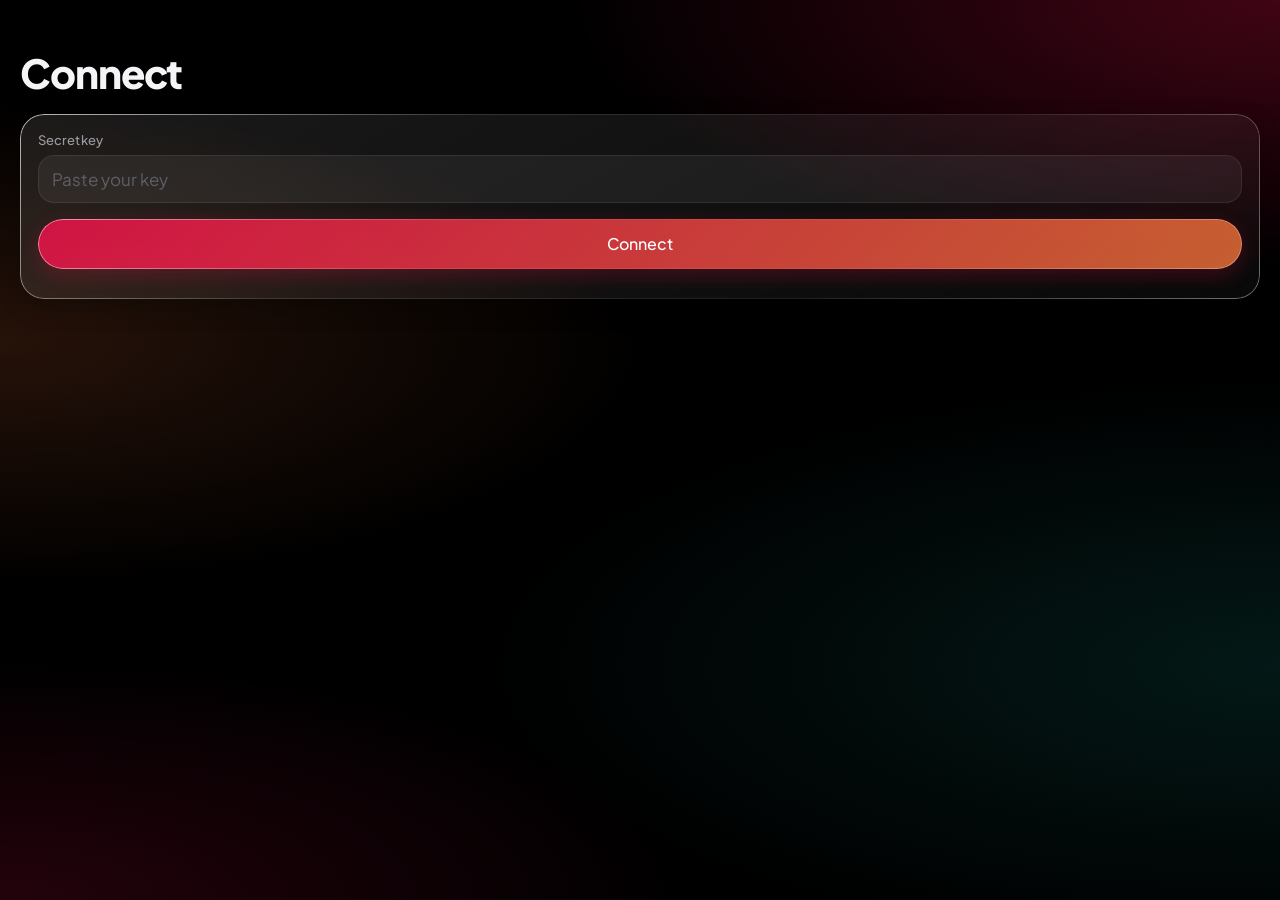
==== index.html @ fc62b3d7 "Add files via upload" ====
<!DOCTYPE html>
<html lang="en">
<head>
  <meta charset="utf-8">
  <title>Workouts</title>
  <meta name="viewport" content="width=device-width, initial-scale=1, viewport-fit=cover">
  <meta name="apple-mobile-web-app-capable" content="yes">
  <meta name="mobile-web-app-capable" content="yes">
  <meta name="apple-mobile-web-app-status-bar-style" content="black-translucent">
  <meta name="apple-mobile-web-app-title" content="Workouts">
  <meta name="theme-color" content="#000000">
  <link rel="apple-touch-icon" href="icon.png">
  <link rel="icon" href="icon.png">
  <link rel="preconnect" href="https://fonts.googleapis.com">
  <link rel="preconnect" href="https://fonts.gstatic.com" crossorigin>
  <link rel="stylesheet" href="https://fonts.googleapis.com/css2?family=Plus+Jakarta+Sans:wght@200..800&display=swap">
  <link rel="stylesheet" href="styles.css?v=30">
</head>
<body>

  <!-- SETUP VIEW: shown once, asks for the secret key -->
  <div id="setupView" class="hidden">
    <h1>Connect</h1>
    <div class="card">
      <label>Secret key</label>
      <input id="keyInput" type="password" placeholder="Paste your key" autocomplete="off" autocapitalize="off">
      <div class="actions"><button onclick="saveKey()">Connect</button></div>
      <div id="setupMsg" class="msg"></div>
    </div>
  </div>

  <!-- HOME TAB -->
  <div id="homeView" class="hidden">
    <h1 id="homeTitle">Home</h1>
    <div id="homeDate" class="homedate"></div>
    <div id="homeBody"></div>
    <div class="ver">Version 30</div>
  </div>

  <!-- SCHEDULE SCREEN -->
  <div id="scheduleView" class="hidden">
    <button class="back" onclick="showTab('home')">‹ Home</button>
    <h1>Schedule</h1>
    <div class="homedate">Pick the workout you plan to do each day. It repeats every week.</div>
    <div id="scheduleRows" class="card"></div>
  </div>

  <!-- LIBRARY TAB -->
  <div id="listView" class="hidden">
    <h1>Library</h1>
    <div id="list"></div>
    <button class="full" onclick="showEditor()">+ Create New Workout</button>
  </div>

  <!-- HISTORY TAB (placeholder for now) -->
  <div id="historyView" class="hidden">
    <h1>History</h1>
    <div id="historyList"></div>
  </div>

  <!-- PROGRESS TAB (placeholder for now) -->
  <div id="progressView" class="hidden">
    <h1>Progress</h1>
    <select id="progPick" class="hidden"></select>
    <div id="progBody" style="margin-top:14px"></div>
  </div>

  <!-- BUILDER VIEW -->
  <div id="builderView" class="hidden">
    <button id="builderBack" class="back" onclick="leaveEditor()">‹ Library</button>
    <h1 id="builderTitle">New Workout</h1>
    <label>Workout name</label>
    <input id="workoutName" placeholder="e.g. Push Day">
    <div id="exerciseRows" style="margin-top:12px"></div>
    <button class="secondary full" onclick="addRow(null, true)">+ Add exercise</button>
    <div class="actions">
      <button id="builderSave" onclick="saveCurrent()">Save workout</button>
      <button class="secondary" onclick="leaveEditor()">Cancel</button>
    </div>
    <div id="builderMsg" class="msg"></div>
    <button id="builderDelete" class="danger full hidden" onclick="deleteCurrentWorkout()">Delete workout</button>
  </div>

  <!-- RUN VIEW -->
  <div id="runView" class="hidden">
    <h1 id="runTitle"></h1>
    <div id="runBody"></div>
    <div class="actions">
      <button onclick="finishWorkout()">Finish workout</button>
    </div>
  </div>

  <!-- FINISH SCREEN: confirms the sets reached your Sheet -->
  <div id="finishView" class="overlay hidden">
    <div id="finishIcon" class="bigcheck wait"></div>
    <h2 id="finishTitle"></h2>
    <p id="finishSub"></p>
    <button id="finishRetry" class="secondary hidden" onclick="flushQueue()">Retry now</button>
    <button id="finishDone" class="hidden" onclick="closeFinish()">Done</button>
  </div>

  <!-- BOTTOM TAB BAR -->
  <nav id="tabBar" class="tabbar hidden">
    <button class="tab" data-tab="home" onclick="showTab('home')">
      <svg viewBox="0 0 24 24"><path d="M4 11l8-7 8 7"/><path d="M6 10v10h12V10"/></svg>
      <span>Home</span>
    </button>
    <button class="tab" data-tab="list" onclick="showTab('list')">
      <svg viewBox="0 0 24 24"><rect x="4" y="3" width="16" height="7" rx="2"/><rect x="4" y="14" width="16" height="7" rx="2"/></svg>
      <span>Library</span>
    </button>
    <button class="tab" data-tab="history" onclick="showTab('history')">
      <svg viewBox="0 0 24 24"><circle cx="12" cy="12" r="9"/><polyline points="12 7 12 12 15.5 14"/></svg>
      <span>History</span>
    </button>
    <button class="tab" data-tab="progress" onclick="showTab('progress')">
      <svg viewBox="0 0 24 24"><polyline points="3 17 9 11 13 15 21 7"/><polyline points="15 7 21 7 21 13"/></svg>
      <span>Progress</span>
    </button>
  </nav>

  <!-- small pill showing background saving status -->
  <div id="syncStatus" class="sync hidden" onclick="flushQueue()"></div>

  <script src="config.js?v=30"></script>
  <script src="app.js?v=30"></script>
</body>
</html>
---- styles.css ----
/* ============================================================
   Workouts — styles
   One accent gradient (pink to orange) is reserved for the single main action on a screen.
   Everything else is quiet: surfaces, hairlines and muted text.
   ============================================================ */
:root {
  --bg: #000;
  --surface: #151517;      /* cards and groups */
  --field: #232326;        /* inputs and quiet buttons */
  --line: rgba(255, 255, 255, 0.07);
  --text: #f5f5f7;
  --muted: #9a9aa1;
  --faint: #5f5f66;
  --pink: #fa114f;
  --orange: #ff7a3d;
  --green: #b6ff3b;
  --teal: #1ee3cf;
  --red: #ff6b60;
  --grad: linear-gradient(135deg, #fa114f, #ff7a3d);
  --r-lg: 24px;            /* cards */
  --r-md: 16px;            /* buttons, inputs */
  --r-sm: 12px;
}
* { -webkit-tap-highlight-color: transparent; }
html { background: var(--bg); }
body {
  box-sizing: border-box; margin: 0;
  font-family: 'Plus Jakarta Sans', -apple-system, 'SF Pro Text', 'SF Pro Display', sans-serif;
  font-size: 16px; line-height: 1.3; letter-spacing: -0.1px;
  background: var(--bg); color: var(--text);
  /* safe-area padding keeps content clear of the clock/battery and the home bar */
  padding: calc(env(safe-area-inset-top) + 14px) 20px calc(env(safe-area-inset-bottom) + 40px);
}
body.has-tabs { padding-bottom: calc(env(safe-area-inset-bottom) + 108px); }

/* ---------- type ---------- */
h1 { font-size: 40px; font-weight: 800; letter-spacing: -1.1px; line-height: 1.05; margin: 38px 0 20px; }
button.back + h1 { margin-top: 12px; }
h2 { font-size: 22px; font-weight: 800; letter-spacing: -0.4px; margin: 0; }
.homedate { color: var(--muted); font-size: 16px; margin: -14px 0 22px; line-height: 1.4; }
.sub { color: var(--muted); font-size: 14px; }
.empty { color: var(--muted); font-size: 15px; line-height: 1.4; }
.msg { color: var(--red); margin-top: 12px; font-size: 14px; line-height: 1.35; }
.ver { text-align: center; color: var(--faint); font-size: 12px; margin-top: 28px; }
label { display: block; font-size: 13px; font-weight: 500; color: var(--muted); margin-bottom: 6px; }
.hidden { display: none !important; }

/* ---------- surfaces ---------- */
.card {
  background: var(--surface); border: 1px solid var(--line);
  border-radius: var(--r-lg); padding: 18px; margin-bottom: 12px;
}
.card b { display: block; font-size: 18px; font-weight: 700; letter-spacing: -0.3px; }
.row { display: flex; gap: 10px; margin-top: 12px; }
.row > div { flex: 1; min-width: 0; }
.group { background: var(--surface); border: 1px solid var(--line); border-radius: var(--r-lg); overflow: hidden; }

/* ---------- fields ---------- */
input, select {
  font-size: 17px; font-family: inherit; padding: 0 14px; height: 48px;
  border: 0; border-radius: var(--r-md);
  width: 100%; box-sizing: border-box; background: var(--field); color: var(--text);
}
input::placeholder { color: var(--faint); }
input:disabled { opacity: 0.55; }
select {
  -webkit-appearance: none; appearance: none; font-weight: 600; padding-right: 42px;
  background-image: url("data:image/svg+xml,%3Csvg xmlns='http://www.w3.org/2000/svg' width='14' height='9' viewBox='0 0 14 9'%3E%3Cpath d='M1.5 1.5L7 7l5.5-5.5' fill='none' stroke='%239a9aa1' stroke-width='2' stroke-linecap='round' stroke-linejoin='round'/%3E%3C/svg%3E");
  background-repeat: no-repeat; background-position: right 16px center;
}

/* ---------- buttons ---------- */
button {
  font-family: inherit; font-size: 16px; font-weight: 650; letter-spacing: -0.1px;
  height: 50px; padding: 0 20px; border: 0; border-radius: var(--r-md);
  color: #fff; background: var(--grad);
}
button:active { transform: scale(0.97); opacity: 0.9; }
button:disabled { opacity: 0.7; }
button.full { width: 100%; }
button.secondary { background: var(--field); color: var(--text); }
button.danger { background: none; color: var(--red); }
button.link { background: none; height: auto; padding: 4px 0; color: var(--pink); font-size: 15px; font-weight: 600; }
button.back { background: none; color: var(--pink); height: 36px; padding: 0; margin: 0 0 2px; font-size: 17px; font-weight: 500; }
button.done { background: var(--green); color: #000; }
button.done:disabled { opacity: 1; }
.actions { display: flex; gap: 10px; margin-top: 16px; }
.actions button { flex: 1; }

/* ---------- placeholder cards while the list loads ---------- */
.skeleton { height: 96px; border-radius: var(--r-lg); margin-bottom: 12px;
  background: linear-gradient(90deg, #151517 25%, #202023 50%, #151517 75%);
  background-size: 200% 100%; animation: shimmer 1.4s linear infinite; }
@keyframes shimmer { from { background-position: 200% 0; } to { background-position: -200% 0; } }

/* ---------- bottom tab bar ---------- */
.tabbar {
  position: fixed; left: 0; right: 0; bottom: 0; z-index: 20;
  display: flex; justify-content: space-around;
  padding: 8px 8px calc(env(safe-area-inset-bottom) + 6px);
  background: rgba(21, 21, 23, 0.9);
  -webkit-backdrop-filter: blur(22px); backdrop-filter: blur(22px);
  border-top: 1px solid var(--line);
}
button.tab {
  flex: 1; height: auto; display: flex; flex-direction: column; align-items: center; gap: 3px;
  background: none; color: var(--faint); padding: 6px 0; border-radius: var(--r-sm);
  font-size: 10.5px; font-weight: 600; letter-spacing: 0;
}
button.tab:active { transform: none; opacity: 0.6; }
button.tab svg { width: 26px; height: 26px; fill: none; stroke: currentColor; stroke-width: 1.8; stroke-linecap: round; stroke-linejoin: round; }
button.tab.active { color: var(--pink); }

/* ---------- finish screen and sync pill ---------- */
.overlay {
  position: fixed; top: 0; left: 0; right: 0; bottom: 0; z-index: 30;
  background: var(--bg); box-sizing: border-box; padding: 24px;
  display: flex; flex-direction: column; align-items: center; justify-content: center; text-align: center;
}
.overlay h2 { font-size: 30px; font-weight: 800; margin: 0 0 8px; letter-spacing: -0.6px; }
.overlay p { color: var(--muted); margin: 0 0 28px; font-size: 16px; max-width: 300px; line-height: 1.4; }
.overlay button { width: 100%; max-width: 320px; }
.overlay button + button { margin-top: 10px; }
.bigcheck { width: 96px; height: 96px; border-radius: 50%; margin-bottom: 22px; display: flex; align-items: center; justify-content: center;
  font-size: 50px; font-weight: 700; background: linear-gradient(135deg, var(--green), var(--teal)); color: #000; }
.bigcheck.wait { background: var(--field); color: var(--muted); }
.bigcheck.warn { background: var(--grad); color: #fff; }
.sync {
  position: fixed; left: 50%; transform: translateX(-50%);
  bottom: calc(env(safe-area-inset-bottom) + 14px);
  max-width: calc(100% - 40px); box-sizing: border-box; text-align: center;
  padding: 9px 16px; border-radius: 999px; font-size: 14px; font-weight: 600; z-index: 10;
  box-shadow: 0 4px 16px rgba(0, 0, 0, 0.6);
}
body.has-tabs .sync { bottom: calc(env(safe-area-inset-bottom) + 84px); }
.sync.pending { background: #3a2418; color: var(--orange); }
.sync.ok { background: #1f2d12; color: var(--green); }
.sync.err { background: #3a1220; color: var(--red); }

/* ---------- home ---------- */
.hero { background: linear-gradient(145deg, rgba(250,17,79,.30), rgba(255,122,61,.16) 70%, rgba(21,21,23,1)); border-color: rgba(255,122,61,.28); padding: 20px; }
.hero b { font-size: 28px; font-weight: 800; letter-spacing: -0.7px; margin-top: 12px; }
.hero .sub { display: block; margin-top: 6px; line-height: 1.4; color: rgba(255,255,255,.7); }
.hero .note { color: var(--green); font-size: 14px; font-weight: 650; margin-bottom: 12px; }
.hero button { margin-top: 18px; }
.chip { display: inline-block; font-size: 13px; font-weight: 650; color: #fff; background: rgba(255,255,255,.14); padding: 5px 12px; border-radius: 999px; }
.sechead { display: flex; align-items: baseline; justify-content: space-between; margin: 28px 2px 12px; }
.week { display: flex; justify-content: space-between; margin-bottom: 14px; }
.wday { display: flex; flex-direction: column; align-items: center; gap: 8px; font-size: 12px; color: var(--muted); font-weight: 600; flex: 1; }
.wday .dot { width: 32px; height: 32px; border-radius: 50%; box-sizing: border-box; display: flex; align-items: center; justify-content: center;
  font-size: 15px; font-weight: 800; background: var(--field); color: #fff; }
.wday.done .dot { background: var(--grad); }
.wday.sched .dot { background: none; border: 2px dashed #4a4a50; }
.wday.sched.missed .dot { border-color: #2c2c30; }
.wday.today { color: var(--text); }
.wday.today .dot { box-shadow: 0 0 0 2px var(--surface), 0 0 0 4px var(--pink); }
.weeksum { color: var(--muted); font-size: 15px; }
.pbrow { display: flex; align-items: center; justify-content: space-between; padding: 13px 0; border-top: 1px solid var(--line); cursor: pointer; }
.pbrow:first-child { border-top: 0; padding-top: 0; }
.pbrow:last-child { padding-bottom: 0; }
.pbrow b { font-size: 17px; }
.pbrow span { color: var(--muted); font-size: 14px; }
.pbval { color: var(--green); font-weight: 800; font-size: 19px; text-align: right; letter-spacing: -0.3px; }
.pbval small { display: block; color: var(--muted); font-size: 13px; font-weight: 500; letter-spacing: 0; }
.resume { border-color: rgba(182,255,59,.35); background: rgba(182,255,59,.07); }
.resume .chip { background: rgba(182,255,59,.18); color: var(--green); margin-bottom: 12px; }
.lrow { display: flex; align-items: center; justify-content: space-between; min-height: 54px; padding: 0 18px; border-top: 1px solid var(--line); font-size: 17px; font-weight: 500; cursor: pointer; }
.lrow:first-child { border-top: 0; }
.lrow .chev2 { color: var(--faint); font-size: 22px; font-weight: 300; }
.switch { flex: none; width: 51px; height: 31px; padding: 0; border-radius: 999px; background: #39393d; position: relative; transition: background .2s; }
.switch::after { content: ''; position: absolute; top: 2px; left: 2px; width: 27px; height: 27px; border-radius: 50%; background: #fff; transition: transform .2s; box-shadow: 0 1px 3px rgba(0,0,0,.4); }
.switch.on { background: var(--green); }
.switch.on::after { transform: translateX(20px); }
.switch:active { transform: none; opacity: 1; }

/* ---------- library ---------- */
.wcard { display: flex; align-items: center; gap: 14px; cursor: pointer; padding: 18px; }
.wmain { flex: 1; min-width: 0; }
.wmain b { font-size: 20px; font-weight: 750; letter-spacing: -0.4px; margin-bottom: 4px; }
.wmain .wsub { color: var(--muted); font-size: 14px; white-space: nowrap; overflow: hidden; text-overflow: ellipsis; }
button.play { flex: none; width: 48px; height: 48px; padding: 0; border-radius: 50%; background: rgba(250,17,79,.16); color: var(--pink); display: flex; align-items: center; justify-content: center; }
button.play svg { width: 18px; height: 18px; fill: currentColor; margin-left: 2px; }

/* ---------- run screen ---------- */
.exhead2 { display: flex; align-items: flex-start; justify-content: space-between; gap: 12px; }
.exhead2 b { font-size: 19px; font-weight: 750; margin-bottom: 8px; }
.exmeta { display: flex; align-items: center; gap: 8px; color: var(--muted); font-size: 14px; }
.pill { background: var(--field); color: var(--text); font-size: 12.5px; font-weight: 600; padding: 3px 10px; border-radius: 999px; }
.restchip { display: flex; align-items: center; gap: 5px; color: var(--muted); font-size: 14px; font-weight: 600; white-space: nowrap; margin-top: 2px; }
.restchip svg { width: 15px; height: 15px; fill: none; stroke: currentColor; stroke-width: 2; stroke-linecap: round; }
.lasttitle { color: var(--muted); font-size: 13px; margin-top: 14px; }
.colhead, .setrow { display: grid; grid-template-columns: 62px 1fr 1fr 58px; gap: 8px; align-items: center; }
.colhead { margin-top: 12px; color: var(--faint); font-size: 12px; font-weight: 600; text-align: center; }
.colhead span:first-child { text-align: left; }
.setrow { margin-top: 8px; }
.setrow input { height: 46px; text-align: center; padding: 0 6px; font-weight: 600; font-variant-numeric: tabular-nums; }
.setrow button { height: 46px; padding: 0; font-size: 15px; background: rgba(250,17,79,.16); color: var(--pink); }
.setrow button.done { background: var(--green); color: #000; }
.setlabel { font-size: 16px; color: var(--text); font-weight: 650; line-height: 1.15; }
.setlabel small { display: block; font-size: 11.5px; font-weight: 500; color: var(--muted); margin-top: 2px; white-space: nowrap; }

/* ---------- history ---------- */
.hrow { border-top: 1px solid var(--line); }
.hrow:first-child { border-top: 0; }
.hhead { display: flex; align-items: center; justify-content: space-between; padding: 16px 18px; cursor: pointer; }
.hhead b { font-size: 17px; margin-bottom: 2px; }
.hhead .sub { font-size: 14px; }
.hright { display: flex; align-items: center; gap: 10px; color: var(--muted); font-size: 14px; }
.chev { color: var(--faint); font-size: 22px; font-weight: 300; width: 14px; text-align: center; }
.hdetail { padding: 0 18px 16px; }
.hex { font-weight: 700; font-size: 16px; margin-top: 14px; display: flex; justify-content: space-between; align-items: baseline; }
.hex span { color: var(--muted); font-weight: 500; font-size: 13px; }
.hset { color: #d1d1d6; font-size: 15px; margin-top: 7px; font-variant-numeric: tabular-nums; display: flex; gap: 14px; }
.hset i { font-style: normal; color: var(--muted); width: 44px; }
.hvol { color: var(--muted); margin-top: 14px; }

/* ---------- editor ---------- */
.exhead { display: flex; align-items: center; gap: 6px; }
.exhead input { flex: 1; min-width: 0; font-weight: 650; }
.handle { flex: none; width: 40px; height: 48px; margin-left: -8px; display: flex; align-items: center; justify-content: center;
  color: var(--faint); cursor: grab; touch-action: none; -webkit-user-select: none; user-select: none; -webkit-touch-callout: none; }
.handle svg { width: 22px; height: 22px; fill: none; stroke: currentColor; stroke-width: 2; stroke-linecap: round; }
.card.shifting { transition: transform 0.15s ease; }
.card.dragging { position: relative; z-index: 5; background: #222225; box-shadow: 0 12px 32px rgba(0, 0, 0, 0.75); }
.exactions { display: flex; justify-content: flex-end; margin-top: 2px; }
.exactions button { height: 32px; padding: 0 4px; background: none; color: var(--red); font-size: 15px; font-weight: 600; }
.exactions button.grow { flex: none; }
#builderDelete { margin-top: 28px; }

/* ---------- progress ---------- */
.tiles { display: flex; gap: 10px; margin-bottom: 12px; }
.tile { flex: 1; background: var(--surface); border: 1px solid var(--line); border-radius: 20px; padding: 14px 8px; text-align: center; min-width: 0; }
.tile b { display: block; font-size: 22px; font-weight: 800; letter-spacing: -0.5px; }
.tile span { color: var(--muted); font-size: 12.5px; }
.chartcard b { margin-bottom: 10px; }
.chart { width: 100%; height: auto; display: block; touch-action: pan-y; }
.chart .grid { stroke: rgba(255,255,255,.07); stroke-width: 1; }
.chart .axis { fill: var(--muted); font-size: 11px; font-family: inherit; }
.chart .line { fill: none; stroke: var(--pink); stroke-width: 2.5; stroke-linejoin: round; stroke-linecap: round; }
.chart .line.teal { stroke: var(--teal); }
.chart .dot { fill: var(--pink); stroke: var(--surface); stroke-width: 2; }
.chart .dot.teal { fill: var(--teal); }
.chart .band { stroke: rgba(250,17,79,.30); stroke-width: 4; stroke-linecap: round; }
.chart .band.teal { stroke: rgba(30,227,207,.30); }
.chart .setdot { fill: rgba(255,255,255,.55); }
.chart .valabel { fill: var(--text); font-size: 12px; font-weight: 700; font-family: inherit; }
.chart .cross { stroke: rgba(255,255,255,.3); stroke-width: 1; }
.chart .ring { fill: none; stroke: var(--text); stroke-width: 1.5; }
.readout { min-height: 38px; margin: 0 0 6px; font-size: 13.5px; line-height: 1.4; color: var(--muted); }
.readout b { display: inline; font-size: 13.5px; margin: 0 10px 0 0; color: var(--text); font-weight: 700; }
.legend { display: flex; gap: 16px; color: var(--muted); font-size: 13px; margin-bottom: 8px; }
.legend i { display: inline-block; width: 10px; height: 10px; border-radius: 5px; margin-right: 6px; vertical-align: -1px; background: var(--pink); }
.legend i.teal { background: var(--teal); }

/* ---------- schedule ---------- */
.schedrow { display: flex; align-items: center; gap: 12px; padding: 9px 0; border-top: 1px solid var(--line); }
.schedrow:first-child { border-top: 0; padding-top: 0; }
.schedrow:last-child { padding-bottom: 0; }
.schedrow .dname { width: 100px; font-weight: 600; font-size: 16px; }
.schedrow.today .dname { color: var(--pink); }
.schedrow select { flex: 1; }
.schedrow select.rest { color: var(--muted); font-weight: 500; }

.card .row:first-of-type { margin-top: 10px; }

/* ============================================================
   LIQUID GLASS LAYER  (v2: restrained)
   Nearly clear surfaces that blur what is behind them, defined by a thin light rim that is brightest
   at the top-left and bottom-right, with almost no fill, shadow or gloss. Remove this section to go flat.
   ============================================================ */
:root {
  --glass-fill: linear-gradient(150deg, rgba(255,255,255,.10), rgba(255,255,255,.035));
  --glass-blur: blur(20px) saturate(150%);
  --glass-shadow: 0 8px 24px rgba(0,0,0,.22);
  --rim: linear-gradient(140deg, rgba(255,255,255,.70), rgba(255,255,255,.12) 32%, rgba(255,255,255,.07) 68%, rgba(255,255,255,.42));
}
/* the thin glass rim, drawn as a 1px gradient border */
.card::before, .group::before, .tile::before, .tabbar::before {
  content: ''; position: absolute; inset: 0; border-radius: inherit; padding: 1px; pointer-events: none;
  background: var(--rim);
  -webkit-mask: linear-gradient(#000 0 0) content-box, linear-gradient(#000 0 0);
  -webkit-mask-composite: xor; mask-composite: exclude;
}
body { background: transparent; }
body::before {
  content: ''; position: fixed; top: 0; left: 0; right: 0; bottom: 0; z-index: -1; pointer-events: none;
  background:
    radial-gradient(70% 38% at 100% 0%,  rgba(250,17,79,.26), transparent 80%),
    radial-gradient(64% 34% at 0% 38%,   rgba(255,122,61,.15), transparent 80%),
    radial-gradient(78% 40% at 100% 74%, rgba(30,227,207,.11), transparent 80%),
    radial-gradient(68% 34% at 0% 100%,  rgba(250,17,79,.14), transparent 80%);
}

/* ---------- surfaces ---------- */
.card, .group, .tile {
  position: relative; isolation: isolate;
  background: var(--glass-fill);
  -webkit-backdrop-filter: var(--glass-blur); backdrop-filter: var(--glass-blur);
  border: 0;
  box-shadow: var(--glass-shadow);
}
.hero { background: linear-gradient(150deg, rgba(250,17,79,.26), rgba(255,122,61,.14) 65%, rgba(255,255,255,.03)); }
.resume { background: linear-gradient(150deg, rgba(182,255,59,.13), rgba(182,255,59,.04)); }
.card.dragging { background: rgba(60,60,66,.85); }
.group .hrow, .group .lrow, .pbrow, .schedrow { border-top-color: rgba(255,255,255,.07); }

/* ---------- buttons ---------- */
button { position: relative; isolation: isolate; border-radius: 999px; }
button::before { content: ''; position: absolute; inset: 0; border-radius: inherit; padding: 1px; pointer-events: none;
  background: linear-gradient(140deg, rgba(255,255,255,.55), rgba(255,255,255,.10) 35%, rgba(255,255,255,.06) 65%, rgba(255,255,255,.32));
  -webkit-mask: linear-gradient(#000 0 0) content-box, linear-gradient(#000 0 0);
  -webkit-mask-composite: xor; mask-composite: exclude; }
/* main action: tinted glass, still see-through, thin rim, soft glow */
button {
  background: linear-gradient(135deg, rgba(250,17,79,.80), rgba(255,122,61,.76));
  border: 0; box-shadow: 0 6px 20px rgba(250,17,79,.22);
}
/* secondary: clear glass */
button.secondary {
  background: linear-gradient(150deg, rgba(255,255,255,.10), rgba(255,255,255,.03));
  -webkit-backdrop-filter: blur(16px) saturate(150%); backdrop-filter: blur(16px) saturate(150%);
  box-shadow: 0 4px 14px rgba(0,0,0,.18);
}
button.danger, button.link, button.back, button.tab, button.switch { background: none; box-shadow: none; }
button.danger::before, button.link::before, button.back::before, button.tab::before, button.switch::before { display: none; }
.exactions button { background: none; box-shadow: none; }
.exactions button::before { display: none; }
/* Log: clear, rimless glass until logged; logged: soft lime glass */
.setrow button {
  background: linear-gradient(150deg, rgba(255,255,255,.14), rgba(255,255,255,.04));
  -webkit-backdrop-filter: blur(14px) saturate(150%); backdrop-filter: blur(14px) saturate(150%);
  color: #fff; box-shadow: none; font-size: 12px; font-weight: 700; letter-spacing: .2px;
}
.setrow button::before { display: none; }
.setrow button.done, button.done {
  background: linear-gradient(150deg, rgba(190,255,70,.88), rgba(130,230,40,.82)); color: #0b1500;
  box-shadow: 0 3px 12px rgba(150,255,50,.18);
}
.setrow button.done::before, button.done::before { display: block; }
button.play {
  background: linear-gradient(150deg, rgba(250,17,79,.30), rgba(255,122,61,.14)); color: #fff;
  -webkit-backdrop-filter: blur(14px) saturate(150%); backdrop-filter: blur(14px) saturate(150%);
  box-shadow: 0 4px 14px rgba(250,17,79,.14);
}

/* ---------- fields ---------- */
input, select {
  background-color: rgba(255,255,255,.055);
  box-shadow: inset 0 0 0 1px rgba(255,255,255,.08);
}
select { background-image: url("data:image/svg+xml,%3Csvg xmlns='http://www.w3.org/2000/svg' width='14' height='9' viewBox='0 0 14 9'%3E%3Cpath d='M1.5 1.5L7 7l5.5-5.5' fill='none' stroke='%23c7c7cc' stroke-width='2' stroke-linecap='round' stroke-linejoin='round'/%3E%3C/svg%3E"); }
.pill { background: rgba(255,255,255,.10); }
.chip { background: rgba(255,255,255,.12); -webkit-backdrop-filter: blur(10px); backdrop-filter: blur(10px); }

/* ---------- tab bar: clear glass strip anchored to the bottom edge ---------- */
.tabbar {
  background: linear-gradient(180deg, rgba(255,255,255,.06), rgba(255,255,255,.025));
  -webkit-backdrop-filter: blur(28px) saturate(160%); backdrop-filter: blur(28px) saturate(160%);
  border-top: 0; box-shadow: none; border-radius: 0;
}
.tabbar::before { border-radius: 0; padding: 1px 0 0; background: linear-gradient(90deg, rgba(255,255,255,.04), rgba(255,255,255,.26), rgba(255,255,255,.04)); }
button.tab { color: rgba(255,255,255,.55); border-radius: 18px; }
button.tab.active { color: #ff5c7f; background: rgba(255,255,255,.09); box-shadow: inset 0 0 0 1px rgba(255,255,255,.10); }

/* ---------- switch, dots, overlays ---------- */
.switch { background: rgba(255,255,255,.14); box-shadow: inset 0 0 0 1px rgba(255,255,255,.10); }
.switch::after { background: #fff; box-shadow: 0 2px 6px rgba(0,0,0,.35); }
.switch.on { background: linear-gradient(150deg, rgba(190,255,70,.9), rgba(120,225,40,.85)); }
.wday .dot { background: rgba(255,255,255,.08); box-shadow: inset 0 0 0 1px rgba(255,255,255,.10); }
.wday.done .dot { background: linear-gradient(135deg, rgba(250,17,79,.85), rgba(255,122,61,.85)); box-shadow: 0 3px 10px rgba(250,17,79,.22); }
.wday.sched .dot { background: none; box-shadow: none; }
.wday.today .dot { box-shadow: 0 0 0 2px #000, 0 0 0 4px var(--pink); }
.wday.done.today .dot { box-shadow: 0 0 0 2px #000, 0 0 0 4px var(--pink); }
.overlay { background: rgba(0,0,0,.55); -webkit-backdrop-filter: blur(30px) saturate(150%); backdrop-filter: blur(30px) saturate(150%); }
.sync { -webkit-backdrop-filter: blur(16px) saturate(150%); backdrop-filter: blur(16px) saturate(150%); border: 1px solid rgba(255,255,255,.12); box-shadow: 0 6px 18px rgba(0,0,0,.35); }
.sync.pending { background: rgba(255,122,61,.18); }
.sync.ok { background: rgba(182,255,59,.15); }
.sync.err { background: rgba(250,17,79,.22); }
.chart .dot { stroke: rgba(20,20,24,.9); }
.chart .grid { stroke: rgba(255,255,255,.08); }

/* people who turn off transparency in iOS accessibility settings get solid surfaces */
@media (prefers-reduced-transparency: reduce) {
  body::before { display: none; }
  .card, .group, .tile, .tabbar, .overlay, button.secondary { background: #1c1c1e; -webkit-backdrop-filter: none; backdrop-filter: none; }
}

/* ============================================================
   MOTION  (v26: slow and eased)
   Screens and tabs: 0.85s, long soft ease. Editor slide and History expand: 0.72s, same curve.
   Switch and button presses: a gentler, shorter ease. Skipped when iOS Reduce Motion is on.
   Remove this section to turn all animation off.
   ============================================================ */
:root {
  --ease-luxe: cubic-bezier(.33, 0, .15, 1);
  --ease-soft: cubic-bezier(.4, 0, .2, 1);
  --ease-press: cubic-bezier(.25, .8, .25, 1);
  --t-tab: .85s; --t-push: .72s; --t-expand: .72s; --t-switch: .4s; --t-press: .3s;
}

/* tabs: the whole screen fades and rises once. Content inside is not animated separately,
   so a refresh that redraws it can never restart an animation. */
@keyframes rise  { from { opacity: 0; transform: translateY(14px); } to { opacity: 1; transform: none; } }
@keyframes slidein { from { opacity: 0; transform: translateX(40px); } to { opacity: 1; transform: none; } }
.enter { animation: rise var(--t-tab) var(--ease-luxe) backwards; }
.enter-push { animation: slidein var(--t-push) var(--ease-luxe) backwards; }
/* editor exercise cards (drawn once, never redrawn) follow in sequence */
.enter-push #exerciseRows > * { animation: rise var(--t-push) var(--ease-luxe) backwards; }
.enter-push #exerciseRows > *:nth-child(2) { animation-delay: .07s; }
.enter-push #exerciseRows > *:nth-child(3) { animation-delay: .14s; }
.enter-push #exerciseRows > *:nth-child(4) { animation-delay: .21s; }
.enter-push #exerciseRows > *:nth-child(5) { animation-delay: .28s; }
.enter-push #exerciseRows > *:nth-child(n+6) { animation-delay: .35s; }

/* presses: buttons and tappable cards dip slightly, then ease back */
button { transition: transform var(--t-press) var(--ease-press), opacity .3s ease, background-color .3s ease, box-shadow .3s ease; }
button:active { transform: scale(.97); }
button.tab:active { transform: none; }
.wcard { transition: transform var(--t-press) var(--ease-press); }
.wcard:active { transform: scale(.988); }
button.tab { transition: color .3s ease, background-color .35s ease, box-shadow .35s ease; }

/* switch: knob glides across, track colour fades */
button.switch { transition: background var(--t-switch) var(--ease-soft), box-shadow var(--t-switch) var(--ease-soft); }
button.switch::after { transition: transform var(--t-switch) var(--ease-soft), width .25s ease; }

/* History: height is animated from script (see toggleHistoryRow); the chevron turns with it */
.hwrap { display: none; }
.hrow.open .hwrap { display: block; }
.chev { transition: transform var(--t-expand) var(--ease-luxe); }
.hrow.open .chev { transform: rotate(90deg); }

/* editor: new exercise cards fade in, removed ones fold away */
@keyframes popin { from { opacity: 0; transform: translateY(16px); } to { opacity: 1; transform: none; } }
.card.rowin { animation: popin var(--t-push) var(--ease-luxe) backwards; }
.card.leaving { transition: height .45s var(--ease-luxe), opacity .35s ease, margin .45s var(--ease-luxe), padding .45s var(--ease-luxe); height: 0 !important; opacity: 0; margin-top: 0; margin-bottom: 0; padding-top: 0; padding-bottom: 0; overflow: hidden; border-width: 0; }

/* Log: a logged set eases in with a soft lime ring */
@keyframes logpop { 0% { transform: scale(.94); } 100% { transform: scale(1); } }
@keyframes ring { from { box-shadow: 0 0 0 0 rgba(190,255,70,.45); } to { box-shadow: 0 0 0 10px rgba(190,255,70,0); } }
.setrow button.pop { animation: logpop .5s var(--ease-press), ring .9s ease-out; }

/* overlays and the saved/sync pill fade in */
@keyframes fadeup { from { opacity: 0; transform: scale(.98); } to { opacity: 1; transform: none; } }
.overlay:not(.hidden) { animation: fadeup .5s var(--ease-luxe); }
@keyframes toastin { from { opacity: 0; transform: translate(-50%, 8px); } to { opacity: 1; transform: translate(-50%, 0); } }
.sync:not(.hidden) { animation: toastin .4s var(--ease-luxe); }

@media (prefers-reduced-motion: reduce) {
  *, *::before, *::after { animation: none !important; transition-duration: .01ms !important; }
}

/* no scroll bar on the side */
html, body { scrollbar-width: none; -ms-overflow-style: none; }
html::-webkit-scrollbar, body::-webkit-scrollbar, *::-webkit-scrollbar { display: none; width: 0; height: 0; }

/* ---------- v25: Library delete button, switch restyle ---------- */
button.trash { flex: none; width: 40px; height: 40px; padding: 0; border-radius: 50%; background: none; box-shadow: none; color: rgba(255,255,255,.45);
  display: flex; align-items: center; justify-content: center; -webkit-backdrop-filter: none; backdrop-filter: none; }
button.trash::before { display: none; }
button.trash svg { width: 20px; height: 20px; fill: none; stroke: currentColor; stroke-width: 1.8; stroke-linecap: round; stroke-linejoin: round; }
button.trash:active { color: var(--red); background: rgba(250,17,79,.14); }

/* switch: clear glass track with a thin rim; on = the app's accent gradient; frosted-white knob */
button.switch { width: 52px; height: 32px; background: linear-gradient(150deg, rgba(255,255,255,.14), rgba(255,255,255,.05));
  -webkit-backdrop-filter: blur(10px); backdrop-filter: blur(10px);
  box-shadow: inset 0 0 0 1px rgba(255,255,255,.26); }
button.switch::after { top: 3px; left: 3px; width: 26px; height: 26px; background: linear-gradient(180deg, #fff, #ececf1); box-shadow: 0 2px 6px rgba(0,0,0,.35); }
button.switch.on { background: linear-gradient(135deg, rgba(250,17,79,.88), rgba(255,122,61,.84)); box-shadow: inset 0 0 0 1px rgba(255,255,255,.34), 0 4px 14px rgba(250,17,79,.25); }
button.switch.on::after { transform: translateX(20px); }
button.switch:active::after { width: 32px; }
button.switch.on:active::after { transform: translateX(14px); }

/* v27: cards, groups and tiles sit over a smooth gradient, so blurring it is invisible but expensive while animating.
   The tab bar and overlays keep their blur because content scrolls beneath them. */
.card, .group, .tile { -webkit-backdrop-filter: none; backdrop-filter: none; }

/* while a row expands, the tab bar's live blur is swapped for a plain tint so the phone doesn't have to
   re-blur the moving list every frame */
body.busy .tabbar { -webkit-backdrop-filter: none; backdrop-filter: none; background: rgba(14,14,18,.80); }

/* ============================================================
   TYPE  (Plus Jakarta Sans: weights for each kind of text)
   Change a number here to restyle that kind of text everywhere. 300 is the thinnest, 800 the boldest.
   ============================================================ */
.sechead h2 { font-weight: 500 !important; }                                  /* section headings */
.hero b, .card b { font-weight: 650 !important; }                             /* card titles */
.wmain b, .exhead2 b { font-weight: 650 !important; }                         /* workout and exercise names */
.hhead b, .hex { font-weight: 600 !important; }                               /* history names */
.pbrow b, .exhead input { font-weight: 550 !important; }                      /* personal-best names, editor exercise box */
body, .lrow { font-weight: 400 !important; }                                  /* body and list text */
.sub, .wsub, .homedate, .lasttitle, .hset, .hset i, .pbval small, .setlabel small, .hex span, .overlay p, .empty { font-weight: 300 !important; }  /* secondary text */
button, button.link, .exactions button, .pbtn { font-weight: 500 !important; } /* buttons */
.setrow button { font-weight: 600 !important; }                               /* Log button */
button.tab { font-weight: 600 !important; }                                   /* tab labels */
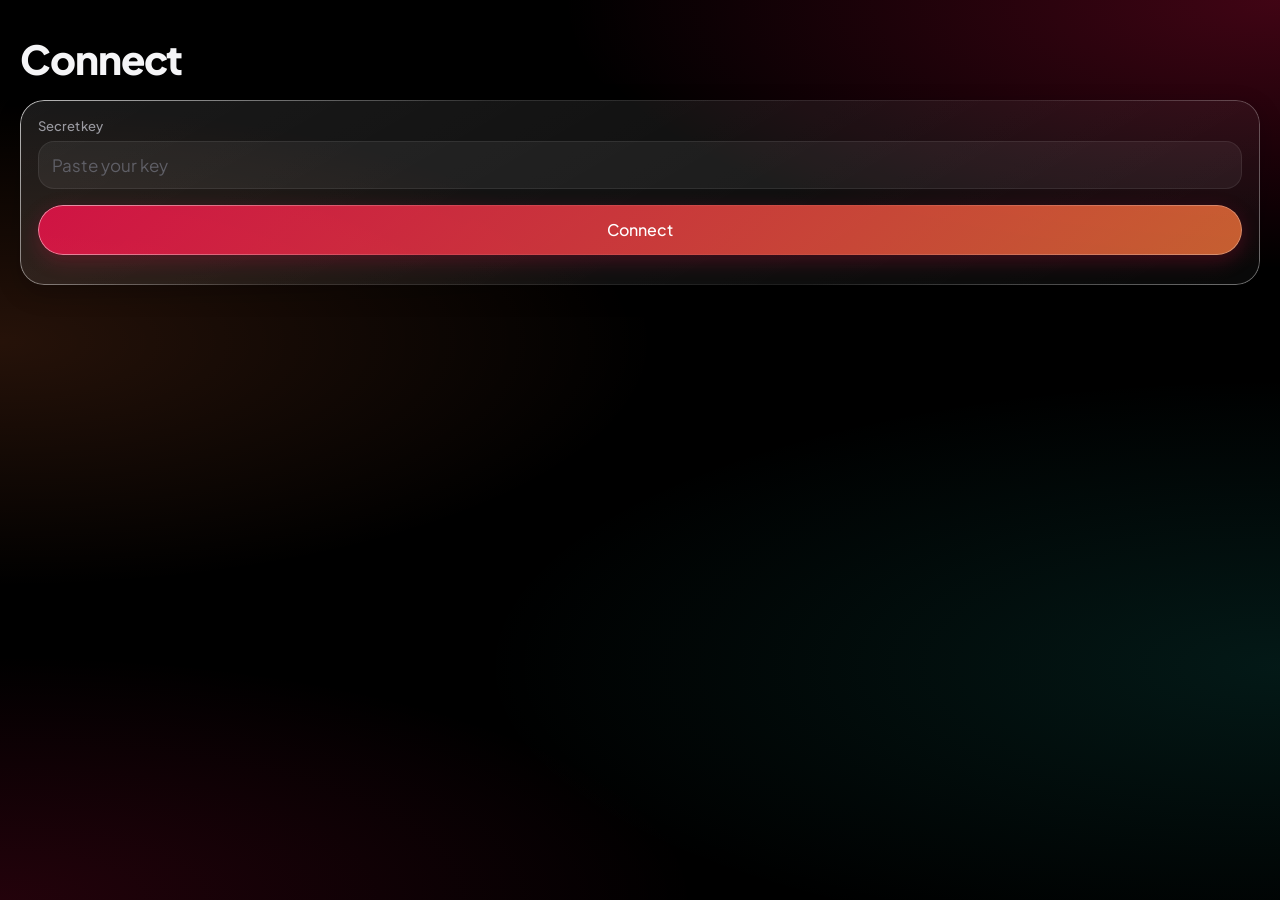
==== commit 1820ed81: "Add files via upload" ====
--- a/index.html
+++ b/index.html
@@ -14,7 +14,7 @@
   <link rel="preconnect" href="https://fonts.googleapis.com">
   <link rel="preconnect" href="https://fonts.gstatic.com" crossorigin>
   <link rel="stylesheet" href="https://fonts.googleapis.com/css2?family=Plus+Jakarta+Sans:wght@200..800&display=swap">
-  <link rel="stylesheet" href="styles.css?v=30">
+  <link rel="stylesheet" href="styles.css?v=31">
 </head>
 <body>
 
@@ -34,7 +34,7 @@
     <h1 id="homeTitle">Home</h1>
     <div id="homeDate" class="homedate"></div>
     <div id="homeBody"></div>
-    <div class="ver">Version 30</div>
+    <div class="ver">Version 31</div>
   </div>
 
   <!-- SCHEDULE SCREEN -->
@@ -122,7 +122,7 @@
   <!-- small pill showing background saving status -->
   <div id="syncStatus" class="sync hidden" onclick="flushQueue()"></div>
 
-  <script src="config.js?v=30"></script>
-  <script src="app.js?v=30"></script>
+  <script src="config.js?v=31"></script>
+  <script src="app.js?v=31"></script>
 </body>
 </html>
--- a/styles.css
+++ b/styles.css
@@ -34,7 +34,7 @@
 body.has-tabs { padding-bottom: calc(env(safe-area-inset-bottom) + 108px); }
 
 /* ---------- type ---------- */
-h1 { font-size: 40px; font-weight: 800; letter-spacing: -1.1px; line-height: 1.05; margin: 38px 0 20px; }
+h1 { font-size: 40px; font-weight: 800; letter-spacing: -1.1px; line-height: 1.05; margin: 24px 0 20px; }
 button.back + h1 { margin-top: 12px; }
 h2 { font-size: 22px; font-weight: 800; letter-spacing: -0.4px; margin: 0; }
 .homedate { color: var(--muted); font-size: 16px; margin: -14px 0 22px; line-height: 1.4; }
